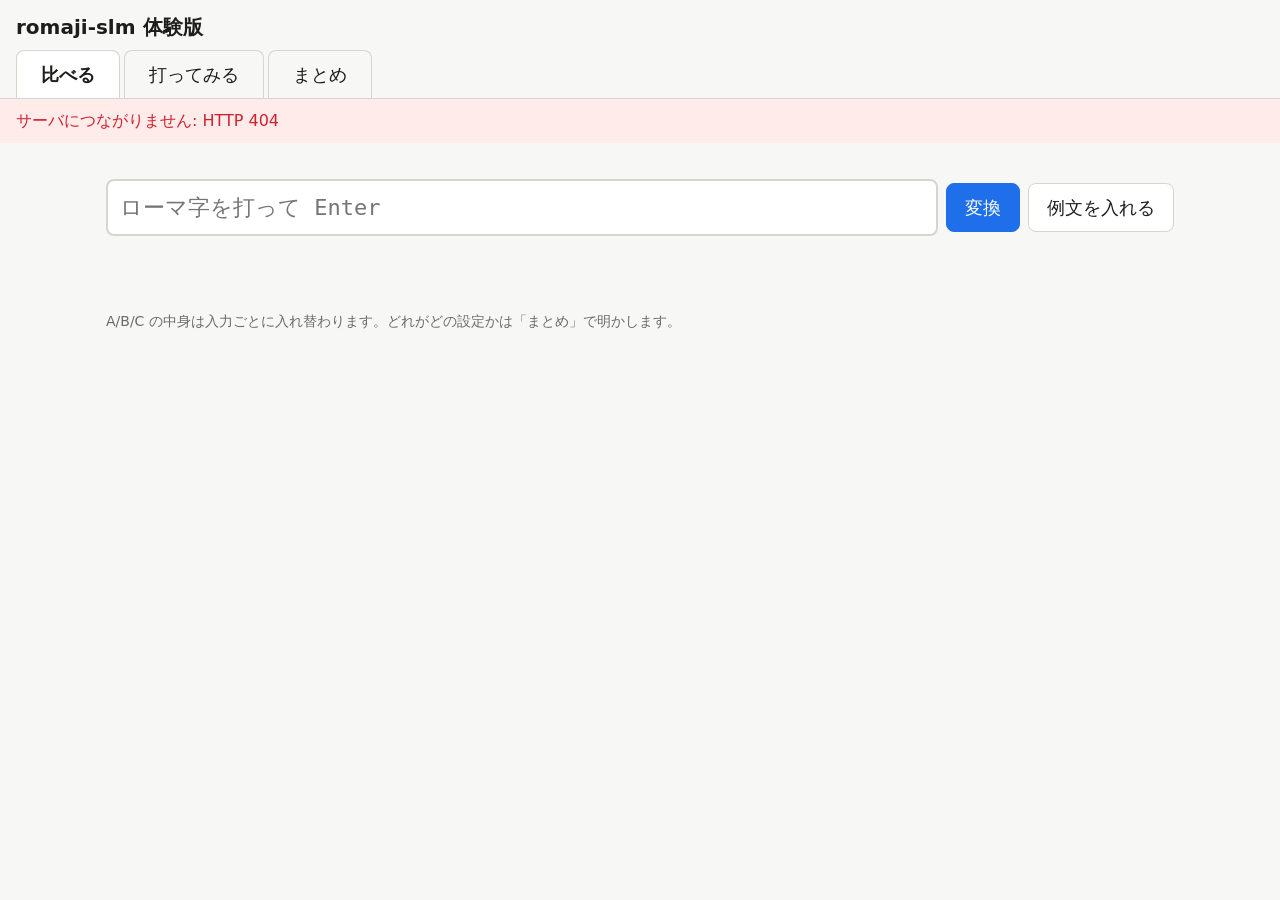
==== trial/static/index.html @ e8fd9b10 "体験版（V0）: 体感評価用のローカル比較ページと配布 zip - trial/server.py: 標準ライブラリだけの HTTP サーバ（127.0.0.1）。info・convert（設定は逐次" ====
<!doctype html>
<html lang="ja">
<head>
<meta charset="utf-8">
<meta name="viewport" content="width=device-width, initial-scale=1">
<title>romaji-slm 体験版</title>
<link rel="icon" href="data:,">
<link rel="stylesheet" href="app.css">
</head>
<body>
<header>
  <h1>romaji-slm 体験版 <small id="version"></small></h1>
  <nav role="tablist">
    <button class="tab active" data-tab="compare" role="tab">比べる</button>
    <button class="tab" data-tab="try" role="tab">打ってみる</button>
    <button class="tab" data-tab="summary" role="tab">まとめ</button>
  </nav>
</header>
<div id="banner" class="banner hidden"></div>

<main>
  <!-- 比べる -->
  <section id="tab-compare" class="panel">
    <div class="row" id="axes"></div>
    <p class="note" id="axis-note"></p>
    <div class="row input-row">
      <input id="cmp-input" type="text" autocomplete="off" spellcheck="false" placeholder="ローマ字を打って Enter">
      <button id="cmp-convert" class="primary">変換</button>
      <button id="cmp-example">例文を入れる</button>
    </div>
    <p class="status" id="cmp-status"></p>
    <div id="cards" class="cards"></div>
    <div class="row center">
      <button id="all-ok" class="big hidden">全部問題ない</button>
    </div>
    <p class="note">A/B/C の中身は入力ごとに入れ替わります。どれがどの設定かは「まとめ」で明かします。</p>
  </section>

  <!-- 打ってみる -->
  <section id="tab-try" class="panel hidden">
    <div class="row" id="singles"></div>
    <div class="row input-row">
      <input id="try-input" type="text" autocomplete="off" spellcheck="false" placeholder="ローマ字を打って Enter">
      <button id="try-convert" class="primary">変換</button>
    </div>
    <p class="status" id="try-status"></p>
    <label class="field-label" for="committed">確定欄（編集できます）</label>
    <textarea id="committed" rows="5"></textarea>
    <div class="row">
      <button id="try-copy">コピー</button>
      <button id="try-reset">文脈をリセット</button>
      <span class="note" id="ctx-view"></span>
    </div>
    <h2>履歴</h2>
    <ol id="history" class="history" reversed></ol>
  </section>

  <!-- まとめ -->
  <section id="tab-summary" class="panel hidden">
    <div class="row">
      <button id="bench-run" class="big primary">自動計測を実行</button>
      <span class="status" id="bench-status"></span>
    </div>
    <progress id="bench-progress" class="hidden" value="0" max="1"></progress>
    <p class="note">終わったら下の枠を「コピー」して、そのまま貼って返してください。</p>
    <textarea id="summary" rows="18" readonly></textarea>
    <div class="row">
      <button id="summary-copy" class="big">コピー</button>
      <button id="summary-refresh">更新</button>
      <span class="status" id="summary-status"></span>
    </div>
  </section>
</main>
<script src="app.js"></script>
</body>
</html>
---- trial/static/app.css ----
:root {
  --bg: #f7f7f5;
  --fg: #1d1d1b;
  --muted: #6b6b66;
  --card: #ffffff;
  --line: #d6d6d0;
  --accent: #1f6feb;
  --accent-fg: #ffffff;
  --good: #1a7f37;
  --bad: #cf222e;
  --bad-bg: #ffebe9;
  --chosen: #dafbe1;
}
@media (prefers-color-scheme: dark) {
  :root {
    --bg: #161616;
    --fg: #e8e8e3;
    --muted: #9a9a93;
    --card: #222220;
    --line: #3a3a36;
    --accent: #4c8dff;
    --accent-fg: #0b0b0b;
    --good: #3fb950;
    --bad: #ff6b6b;
    --bad-bg: #3a1d1d;
    --chosen: #1d3a26;
  }
}
* { box-sizing: border-box; }
body {
  margin: 0;
  background: var(--bg);
  color: var(--fg);
  font-family: "Yu Gothic UI", "Meiryo UI", "Hiragino Sans", "Noto Sans CJK JP", system-ui, sans-serif;
  font-size: 18px;
  line-height: 1.5;
}
header { padding: 12px 16px 0; border-bottom: 1px solid var(--line); }
h1 { font-size: 20px; margin: 0 0 8px; }
h1 small { font-size: 13px; color: var(--muted); font-weight: normal; }
h2 { font-size: 17px; margin: 20px 0 8px; }
nav { display: flex; gap: 4px; }
.tab {
  border: 1px solid var(--line); border-bottom: none; border-radius: 8px 8px 0 0;
  background: transparent; padding: 10px 24px; font-size: 18px;
}
.tab.active { background: var(--card); font-weight: bold; }
main { max-width: 1100px; margin: 0 auto; padding: 16px; }
.hidden { display: none !important; }
.row { display: flex; flex-wrap: wrap; gap: 8px; align-items: center; margin: 10px 0; }
.row.center { justify-content: center; }
button {
  font: inherit; color: var(--fg); background: var(--card);
  border: 1px solid var(--line); border-radius: 8px; padding: 10px 18px; min-height: 48px; cursor: pointer;
}
button:hover { border-color: var(--accent); }
button:disabled { opacity: 0.5; cursor: default; }
button.primary { background: var(--accent); color: var(--accent-fg); border-color: var(--accent); }
button.big { padding: 14px 28px; font-size: 20px; min-height: 60px; }
button.selected { background: var(--accent); color: var(--accent-fg); border-color: var(--accent); }
button.pick.selected { background: var(--good); border-color: var(--good); color: #fff; }
button.fatal.selected { background: var(--bad); border-color: var(--bad); color: #fff; }
.input-row input {
  flex: 1 1 360px; min-width: 0; font: inherit; font-size: 22px; padding: 10px 12px;
  border: 2px solid var(--line); border-radius: 8px; background: var(--card); color: var(--fg);
  font-family: Consolas, "Cascadia Mono", monospace;
}
.input-row input:focus { outline: none; border-color: var(--accent); }
textarea {
  width: 100%; font: inherit; padding: 10px; border: 1px solid var(--line); border-radius: 8px;
  background: var(--card); color: var(--fg);
}
#summary { font-family: Consolas, "Cascadia Mono", "MS Gothic", monospace; font-size: 14px; }
.field-label { display: block; margin-top: 12px; color: var(--muted); font-size: 15px; }
.note { color: var(--muted); font-size: 14px; margin: 4px 0; }
.status { color: var(--muted); font-size: 15px; min-height: 1.5em; }
.status.error { color: var(--bad); }
.banner { padding: 10px 16px; background: #fff3c4; color: #3d3000; font-size: 16px; }
.banner.error { background: var(--bad-bg); color: var(--bad); }
.cards { display: grid; grid-template-columns: repeat(auto-fit, minmax(280px, 1fr)); gap: 12px; margin: 12px 0; }
.card {
  background: var(--card); border: 2px solid var(--line); border-radius: 12px; padding: 14px;
  display: flex; flex-direction: column; gap: 10px;
}
.card.best { border-color: var(--good); background: var(--chosen); }
.card .head { display: flex; justify-content: space-between; align-items: baseline; }
.card .label { font-size: 28px; font-weight: bold; }
.card .ms, .history .ms { color: var(--muted); font-size: 13px; }
.card .out { font-size: 24px; word-break: break-all; min-height: 2em; }
.out.error, .history .error { color: var(--bad); }
.card .err { color: var(--bad); font-size: 13px; }
.card .btns { display: flex; gap: 8px; }
.card .btns button { flex: 1; }
.history { padding-left: 2em; }
.history li { padding: 8px 0; border-bottom: 1px solid var(--line); }
.history .line { display: flex; flex-wrap: wrap; gap: 8px; align-items: center; }
.history .in { color: var(--muted); font-family: Consolas, monospace; font-size: 14px; }
.history .res { font-size: 20px; flex: 1 1 200px; }
.history button { min-height: 40px; padding: 6px 14px; }
progress { width: 100%; height: 20px; }
@media (max-width: 520px) {
  .tab { padding: 10px 12px; white-space: nowrap; }
}
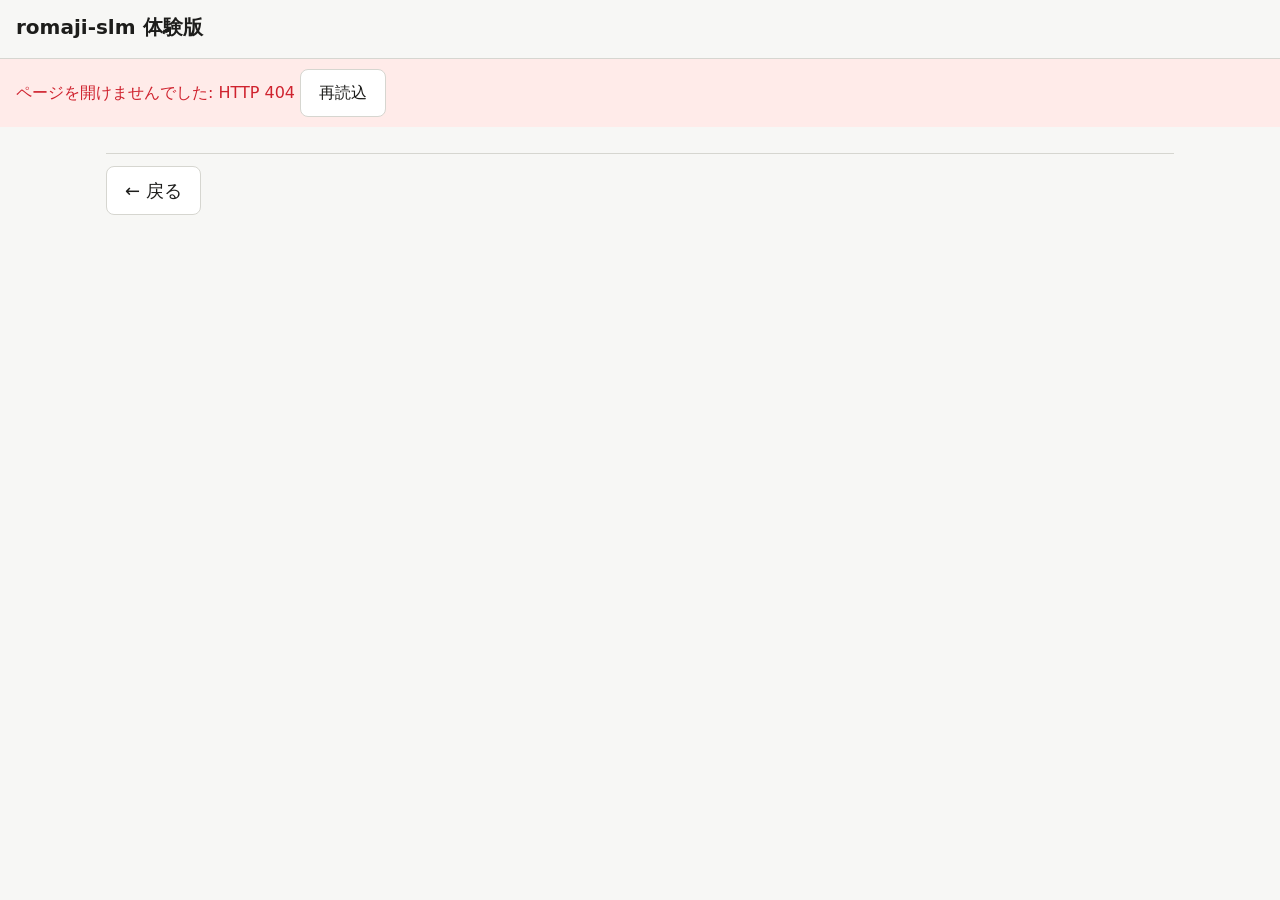
==== commit 4c579648: "体験版 V0.2: 3 タブの比較ページを一本道のステップ式に作り直す - 画面: 準備 → 句読点（例3・カード1）→ 英字（例3・カード2）→ 体感（例2＋任意）→ 計測と結果。最少 19 クリッ" ====
--- a/trial/static/index.html
+++ b/trial/static/index.html
@@ -10,66 +10,80 @@
 <body>
 <header>
   <h1>romaji-slm 体験版 <small id="version"></small></h1>
-  <nav role="tablist">
-    <button class="tab active" data-tab="compare" role="tab">比べる</button>
-    <button class="tab" data-tab="try" role="tab">打ってみる</button>
-    <button class="tab" data-tab="summary" role="tab">まとめ</button>
-  </nav>
+  <ol id="stepper" class="stepper"></ol>
 </header>
 <div id="banner" class="banner hidden"></div>
 
 <main>
-  <!-- 比べる -->
-  <section id="tab-compare" class="panel">
-    <div class="row" id="axes"></div>
-    <p class="note" id="axis-note"></p>
-    <div class="row input-row">
-      <input id="cmp-input" type="text" autocomplete="off" spellcheck="false" placeholder="ローマ字を打って Enter">
-      <button id="cmp-convert" class="primary">変換</button>
-      <button id="cmp-example">例文を入れる</button>
-    </div>
-    <p class="status" id="cmp-status"></p>
-    <div id="cards" class="cards"></div>
-    <div class="row center">
-      <button id="all-ok" class="big hidden">全部問題ない</button>
-    </div>
-    <p class="note">A/B/C の中身は入力ごとに入れ替わります。どれがどの設定かは「まとめ」で明かします。</p>
+  <!-- 0 準備 -->
+  <section id="step-0" class="step hidden">
+    <h2>はじめに</h2>
+    <p>ローマ字かな漢字変換を、画面の順にボタンを押して試します。文字を打つ必要はありません。</p>
+    <ol class="plan">
+      <li>句読点: 例文 3 つの変換結果を見比べて、句読点の形を選ぶ</li>
+      <li>英字: 例文 3 つで、英字の大文字・小文字の整え方を選ぶ</li>
+      <li>体感: 選んだ設定で例文を変換してみる（自分の文も試せます）</li>
+      <li>結果: 自動で短い計測をして、結果をコピーする</li>
+    </ol>
+    <p class="note">選んだ内容は押した時点で保存されます。途中でページを閉じても、もう一度開けば続きからです。</p>
+    <p class="status" id="ready-status">準備中（モデルを読み込んでいます）…</p>
+    <div class="row"><button id="start" class="big primary" disabled>はじめる</button></div>
   </section>
 
-  <!-- 打ってみる -->
-  <section id="tab-try" class="panel hidden">
-    <div class="row" id="singles"></div>
-    <div class="row input-row">
-      <input id="try-input" type="text" autocomplete="off" spellcheck="false" placeholder="ローマ字を打って Enter">
-      <button id="try-convert" class="primary">変換</button>
-    </div>
-    <p class="status" id="try-status"></p>
-    <label class="field-label" for="committed">確定欄（編集できます）</label>
-    <textarea id="committed" rows="5"></textarea>
-    <div class="row">
-      <button id="try-copy">コピー</button>
-      <button id="try-reset">文脈をリセット</button>
-      <span class="note" id="ctx-view"></span>
-    </div>
-    <h2>履歴</h2>
-    <ol id="history" class="history" reversed></ol>
+  <!-- 1 句読点 / 2 英字（中身は app.js が組み立てる） -->
+  <section id="step-1" class="step hidden">
+    <h2>1. 句読点</h2>
+    <p class="lead">句読点を打たずに入力した例文です。「この例を変換」を押し、出てきた案のうち良いほうを選んでください。</p>
+    <div id="cmp-punct" class="examples"></div>
+    <div id="q-punct"></div>
   </section>
 
-  <!-- まとめ -->
-  <section id="tab-summary" class="panel hidden">
-    <div class="row">
-      <button id="bench-run" class="big primary">自動計測を実行</button>
-      <span class="status" id="bench-status"></span>
+  <section id="step-2" class="step hidden">
+    <h2>2. 英字の表記</h2>
+    <p class="lead">英字を含む例文です。「この例を変換」を押し、出てきた案のうち良いものを選んでください。</p>
+    <div id="cmp-en_case" class="examples"></div>
+    <div id="q-en_case"></div>
+  </section>
+
+  <!-- 3 体感 -->
+  <section id="step-3" class="step hidden">
+    <h2>3. 体感</h2>
+    <p class="lead" id="feel-combo"></p>
+    <div id="feel-examples" class="examples"></div>
+    <label class="field-label" for="committed">確定欄（変換した結果がここにたまります）</label>
+    <textarea id="committed" rows="3" readonly></textarea>
+    <div id="feel-more" class="hidden">
+      <p class="note">ここから先は任意です。自分の文を試すなら、ローマ字を打って Enter。</p>
+      <div class="row input-row">
+        <input id="own-input" type="text" autocomplete="off" spellcheck="false" placeholder="自分の文を試す（ローマ字で打って Enter）">
+        <button id="own-convert">変換</button>
+      </div>
+      <div class="row">
+        <button id="try-speed">速度優先（xsmall）でも同じ文を試す</button>
+      </div>
     </div>
-    <progress id="bench-progress" class="hidden" value="0" max="1"></progress>
-    <p class="note">終わったら下の枠を「コピー」して、そのまま貼って返してください。</p>
-    <textarea id="summary" rows="18" readonly></textarea>
-    <div class="row">
-      <button id="summary-copy" class="big">コピー</button>
-      <button id="summary-refresh">更新</button>
-      <span class="status" id="summary-status"></span>
+    <p class="status" id="feel-status"></p>
+    <ol id="feel-history" class="history"></ol>
+    <div id="q-use"></div>
+  </section>
+
+  <!-- 4 計測とコピー -->
+  <section id="step-4" class="step hidden">
+    <h2>4. 計測と結果</h2>
+    <p class="lead" id="measure-lead">短い計測をしています。そのままお待ちください（操作は要りません）。</p>
+    <progress id="measure-progress" value="0" max="1"></progress>
+    <p class="status" id="measure-status"></p>
+    <div id="result-box" class="hidden">
+      <div class="row"><button id="copy" class="big primary">結果をコピー</button><span class="status" id="copy-status"></span></div>
+      <p class="note">コピーしたら、そのまま貼って返してください。終わるときは黒いウィンドウを閉じます。</p>
+      <textarea id="summary" rows="20" readonly></textarea>
     </div>
   </section>
+
+  <nav class="row nav">
+    <button id="back">← 戻る</button>
+    <button id="next" class="hidden">次へ →</button>
+  </nav>
 </main>
 <script src="app.js"></script>
 </body>
--- a/trial/static/app.css
+++ b/trial/static/app.css
@@ -35,16 +35,24 @@
   font-size: 18px;
   line-height: 1.5;
 }
-header { padding: 12px 16px 0; border-bottom: 1px solid var(--line); }
+header { padding: 12px 16px 8px; border-bottom: 1px solid var(--line); }
 h1 { font-size: 20px; margin: 0 0 8px; }
 h1 small { font-size: 13px; color: var(--muted); font-weight: normal; }
-h2 { font-size: 17px; margin: 20px 0 8px; }
-nav { display: flex; gap: 4px; }
-.tab {
-  border: 1px solid var(--line); border-bottom: none; border-radius: 8px 8px 0 0;
-  background: transparent; padding: 10px 24px; font-size: 18px;
-}
-.tab.active { background: var(--card); font-weight: bold; }
+h2 { font-size: 22px; margin: 8px 0 8px; }
+.stepper { display: flex; flex-wrap: wrap; gap: 6px; list-style: none; margin: 0; padding: 0; }
+.stepper li { padding: 4px 12px; border: 1px solid var(--line); border-radius: 999px; font-size: 15px; color: var(--muted); }
+.stepper li.done { color: var(--good); border-color: var(--good); }
+.stepper li.current { background: var(--accent); border-color: var(--accent); color: var(--accent-fg); font-weight: bold; }
+.lead { margin: 4px 0 12px; }
+.plan li { margin: 4px 0; }
+.examples { display: flex; flex-direction: column; gap: 16px; }
+.example { border: 1px solid var(--line); border-radius: 12px; padding: 12px 16px; background: var(--card); }
+.example.done { border-color: var(--good); }
+.ex-head { color: var(--muted); font-size: 15px; }
+.ex-input { font-family: Consolas, "Cascadia Mono", monospace; font-size: 20px; word-break: break-all; margin: 4px 0; }
+.qcard { margin: 20px 0; padding: 16px; border: 2px solid var(--accent); border-radius: 12px; background: var(--card); }
+.qtext { font-size: 20px; font-weight: bold; margin: 0 0 8px; }
+.nav { justify-content: space-between; margin-top: 24px; border-top: 1px solid var(--line); padding-top: 12px; }
 main { max-width: 1100px; margin: 0 auto; padding: 16px; }
 .hidden { display: none !important; }
 .row { display: flex; flex-wrap: wrap; gap: 8px; align-items: center; margin: 10px 0; }
@@ -83,21 +91,18 @@
   display: flex; flex-direction: column; gap: 10px;
 }
 .card.best { border-color: var(--good); background: var(--chosen); }
-.card .head { display: flex; justify-content: space-between; align-items: baseline; }
-.card .label { font-size: 28px; font-weight: bold; }
-.card .ms, .history .ms { color: var(--muted); font-size: 13px; }
+.card .label { font-size: 18px; font-weight: bold; color: var(--muted); }
+.history .ms { color: var(--muted); font-size: 13px; }
 .card .out { font-size: 24px; word-break: break-all; min-height: 2em; }
 .out.error, .history .error { color: var(--bad); }
 .card .err { color: var(--bad); font-size: 13px; }
-.card .btns { display: flex; gap: 8px; }
-.card .btns button { flex: 1; }
 .history { padding-left: 2em; }
 .history li { padding: 8px 0; border-bottom: 1px solid var(--line); }
-.history .line { display: flex; flex-wrap: wrap; gap: 8px; align-items: center; }
+.history li { display: flex; flex-wrap: wrap; gap: 8px; align-items: baseline; }
 .history .in { color: var(--muted); font-family: Consolas, monospace; font-size: 14px; }
 .history .res { font-size: 20px; flex: 1 1 200px; }
-.history button { min-height: 40px; padding: 6px 14px; }
 progress { width: 100%; height: 20px; }
 @media (max-width: 520px) {
-  .tab { padding: 10px 12px; white-space: nowrap; }
+  .stepper li { padding: 2px 8px; font-size: 13px; }
+  button.big { padding: 12px 16px; font-size: 18px; }
 }
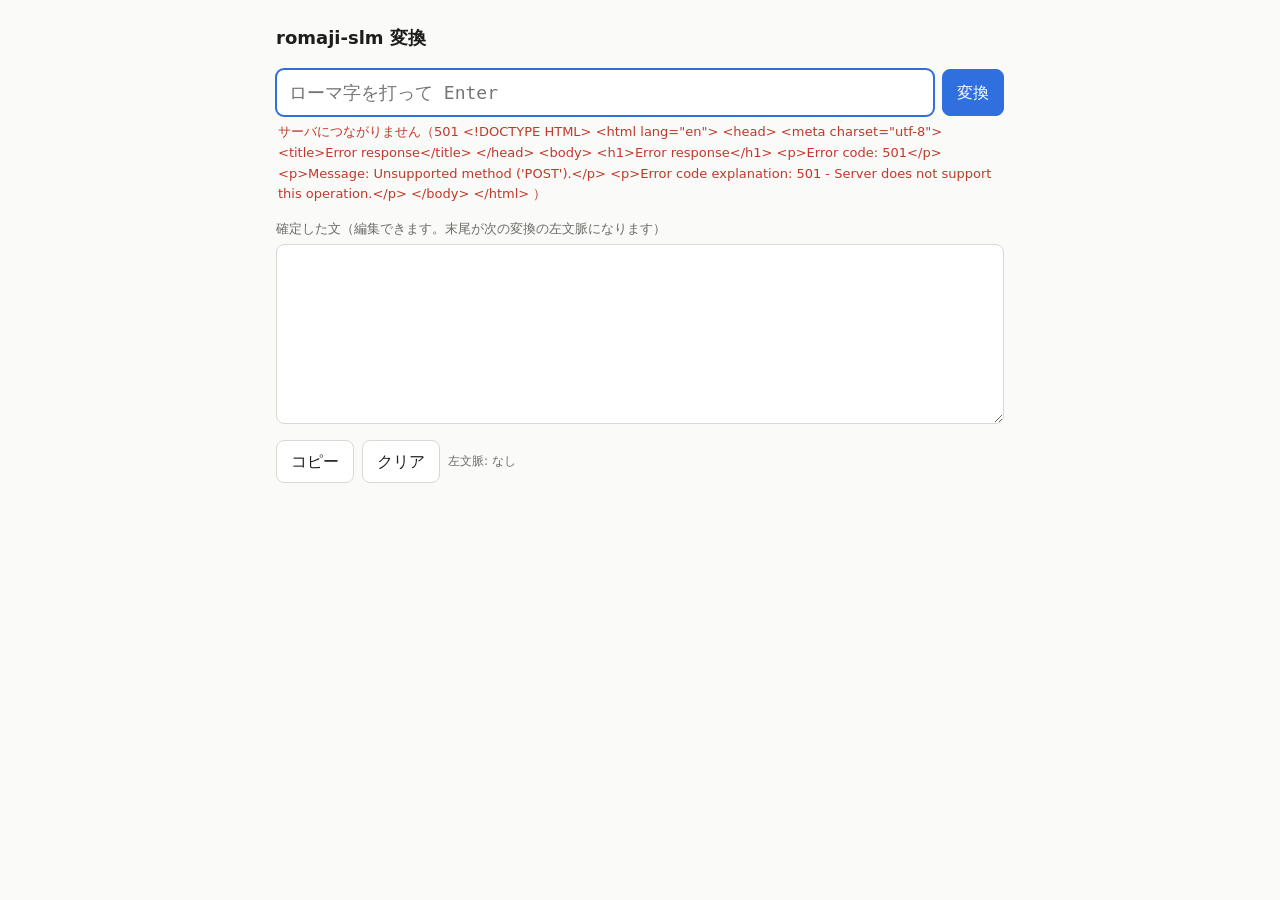
==== commit 29ddbb07: "体験版のトップページを、入力して変換するだけの画面にする（本人の依頼） 設定は本人の選択（small・句読点 B・英字は打ったまま）に固定し、確定欄の末尾 60 字を左文脈にする。 一本道の比較画面は" ====
--- a/trial/static/index.html
+++ b/trial/static/index.html
@@ -3,88 +3,123 @@
 <head>
 <meta charset="utf-8">
 <meta name="viewport" content="width=device-width, initial-scale=1">
-<title>romaji-slm 体験版</title>
+<title>romaji-slm 変換</title>
 <link rel="icon" href="data:,">
-<link rel="stylesheet" href="app.css">
+<style>
+  :root { --bg: #fafaf8; --fg: #1d1d1b; --muted: #6b6b66; --line: #d9d8d2; --accent: #2f6fde; --err: #c0392b; --card: #ffffff; }
+  @media (prefers-color-scheme: dark) {
+    :root { --bg: #1b1b1a; --fg: #ecebe6; --muted: #9c9b95; --line: #3a3a37; --accent: #6d9cf0; --err: #e57367; --card: #242422; }
+  }
+  * { box-sizing: border-box; }
+  body { margin: 0; background: var(--bg); color: var(--fg); font: 16px/1.6 system-ui, "Yu Gothic UI", "Meiryo", sans-serif; }
+  main { max-width: 760px; margin: 0 auto; padding: 24px 16px 48px; }
+  h1 { font-size: 18px; margin: 0 0 16px; }
+  h1 small { color: var(--muted); font-weight: normal; font-size: 12px; margin-left: 6px; }
+  .row { display: flex; gap: 8px; }
+  #in { flex: 1; font: 18px/1.4 ui-monospace, "Cascadia Mono", Consolas, monospace; padding: 10px 12px; border: 1px solid var(--line); border-radius: 8px; background: var(--card); color: var(--fg); }
+  #in:focus { outline: 2px solid var(--accent); outline-offset: -1px; }
+  button { font: inherit; padding: 8px 14px; border: 1px solid var(--line); border-radius: 8px; background: var(--card); color: var(--fg); cursor: pointer; }
+  button.primary { background: var(--accent); border-color: var(--accent); color: #fff; }
+  button:disabled { opacity: .5; cursor: default; }
+  .status { color: var(--muted); font-size: 13px; min-height: 1.6em; margin: 6px 2px 14px; }
+  .status.err { color: var(--err); }
+  label { display: block; color: var(--muted); font-size: 13px; margin-bottom: 4px; }
+  #out { width: 100%; min-height: 180px; font-family: inherit; font-size: 18px; line-height: 1.7; padding: 12px; border: 1px solid var(--line); border-radius: 8px; background: var(--card); color: var(--fg); resize: vertical; }
+  .tools { display: flex; gap: 8px; align-items: center; margin: 8px 0 20px; flex-wrap: wrap; }
+  .tools .note { color: var(--muted); font-size: 12px; }
+  ol#hist { list-style: none; padding: 0; margin: 0; }
+  ol#hist li { border-top: 1px solid var(--line); padding: 8px 2px; }
+  ol#hist .src { color: var(--muted); font: 12px ui-monospace, Consolas, monospace; word-break: break-all; }
+  ol#hist .ms { color: var(--muted); font-size: 12px; margin-left: 8px; }
+  ol#hist .bad { color: var(--err); }
+</style>
 </head>
 <body>
-<header>
-  <h1>romaji-slm 体験版 <small id="version"></small></h1>
-  <ol id="stepper" class="stepper"></ol>
-</header>
-<div id="banner" class="banner hidden"></div>
+<main>
+  <h1>romaji-slm 変換 <small id="ver"></small></h1>
+  <div class="row">
+    <input id="in" autocomplete="off" spellcheck="false" placeholder="ローマ字を打って Enter" autofocus>
+    <button id="go" class="primary">変換</button>
+  </div>
+  <div class="status" id="st">準備中（モデルを読み込んでいます）…</div>
 
-<main>
-  <!-- 0 準備 -->
-  <section id="step-0" class="step hidden">
-    <h2>はじめに</h2>
-    <p>ローマ字かな漢字変換を、画面の順にボタンを押して試します。文字を打つ必要はありません。</p>
-    <ol class="plan">
-      <li>句読点: 例文 3 つの変換結果を見比べて、句読点の形を選ぶ</li>
-      <li>英字: 例文 3 つで、英字の大文字・小文字の整え方を選ぶ</li>
-      <li>体感: 選んだ設定で例文を変換してみる（自分の文も試せます）</li>
-      <li>結果: 自動で短い計測をして、結果をコピーする</li>
-    </ol>
-    <p class="note">選んだ内容は押した時点で保存されます。途中でページを閉じても、もう一度開けば続きからです。</p>
-    <p class="status" id="ready-status">準備中（モデルを読み込んでいます）…</p>
-    <div class="row"><button id="start" class="big primary" disabled>はじめる</button></div>
-  </section>
+  <label for="out">確定した文（編集できます。末尾が次の変換の左文脈になります）</label>
+  <textarea id="out" spellcheck="false"></textarea>
+  <div class="tools">
+    <button id="copy">コピー</button>
+    <button id="clear">クリア</button>
+    <span class="note" id="ctx"></span>
+  </div>
 
-  <!-- 1 句読点 / 2 英字（中身は app.js が組み立てる） -->
-  <section id="step-1" class="step hidden">
-    <h2>1. 句読点</h2>
-    <p class="lead">句読点を打たずに入力した例文です。「この例を変換」を押し、出てきた案のうち良いほうを選んでください。</p>
-    <div id="cmp-punct" class="examples"></div>
-    <div id="q-punct"></div>
-  </section>
+  <ol id="hist"></ol>
+</main>
+<script>
+// 設定は本人の選択（small・句読点を自動で補う・英字は打ったまま。docs/decisions.md「本人の回答」2026-10-15）
+const CONFIG = "small/insert/typed";
+const CTX_CHARS = 60;
+const $ = (id) => document.getElementById(id);
+const inp = $("in"), out = $("out"), st = $("st"), hist = $("hist");
+let busy = false;
 
-  <section id="step-2" class="step hidden">
-    <h2>2. 英字の表記</h2>
-    <p class="lead">英字を含む例文です。「この例を変換」を押し、出てきた案のうち良いものを選んでください。</p>
-    <div id="cmp-en_case" class="examples"></div>
-    <div id="q-en_case"></div>
-  </section>
+function leftContext() { return out.value.slice(-CTX_CHARS); }
+function showCtx() { const c = leftContext(); $("ctx").textContent = c ? `左文脈: …${c.slice(-20)}` : "左文脈: なし"; }
+function status(text, err) { st.textContent = text; st.className = "status" + (err ? " err" : ""); }
 
-  <!-- 3 体感 -->
-  <section id="step-3" class="step hidden">
-    <h2>3. 体感</h2>
-    <p class="lead" id="feel-combo"></p>
-    <div id="feel-examples" class="examples"></div>
-    <label class="field-label" for="committed">確定欄（変換した結果がここにたまります）</label>
-    <textarea id="committed" rows="3" readonly></textarea>
-    <div id="feel-more" class="hidden">
-      <p class="note">ここから先は任意です。自分の文を試すなら、ローマ字を打って Enter。</p>
-      <div class="row input-row">
-        <input id="own-input" type="text" autocomplete="off" spellcheck="false" placeholder="自分の文を試す（ローマ字で打って Enter）">
-        <button id="own-convert">変換</button>
-      </div>
-      <div class="row">
-        <button id="try-speed">速度優先（xsmall）でも同じ文を試す</button>
-      </div>
-    </div>
-    <p class="status" id="feel-status"></p>
-    <ol id="feel-history" class="history"></ol>
-    <div id="q-use"></div>
-  </section>
+async function post(path, body) {
+  const r = await fetch(path, { method: "POST", headers: { "Content-Type": "application/json" }, body: JSON.stringify(body) });
+  if (!r.ok) throw new Error(`${r.status} ${await r.text()}`);
+  return r.json();
+}
 
-  <!-- 4 計測とコピー -->
-  <section id="step-4" class="step hidden">
-    <h2>4. 計測と結果</h2>
-    <p class="lead" id="measure-lead">短い計測をしています。そのままお待ちください（操作は要りません）。</p>
-    <progress id="measure-progress" value="0" max="1"></progress>
-    <p class="status" id="measure-status"></p>
-    <div id="result-box" class="hidden">
-      <div class="row"><button id="copy" class="big primary">結果をコピー</button><span class="status" id="copy-status"></span></div>
-      <p class="note">コピーしたら、そのまま貼って返してください。終わるときは黒いウィンドウを閉じます。</p>
-      <textarea id="summary" rows="20" readonly></textarea>
-    </div>
-  </section>
+async function convert() {
+  const text = inp.value.trim();
+  if (!text || busy) return;
+  busy = true; $("go").disabled = true; status("変換中…");
+  try {
+    const r = await post("/api/convert", { text, left_context: leftContext(), config_ids: [CONFIG] });
+    const res = r.results[0];
+    const li = document.createElement("li");
+    if (res.error) {
+      status(`変換できませんでした（入力はそのまま残しています）: ${res.error}`, true);
+      li.innerHTML = `<span class="bad"></span><span class="ms"></span><div class="src"></div>`;
+      li.querySelector(".bad").textContent = "変換できませんでした";
+    } else {
+      out.value += res.text;
+      out.scrollTop = out.scrollHeight;
+      inp.value = "";
+      status(`${Math.round(res.ms)} ms`);
+      li.innerHTML = `<span class="txt"></span><span class="ms"></span><div class="src"></div>`;
+      li.querySelector(".txt").textContent = res.text;
+    }
+    li.querySelector(".ms").textContent = `${Math.round(res.ms)} ms`;
+    li.querySelector(".src").textContent = text;
+    hist.prepend(li);
+  } catch (e) {
+    status(`サーバにつながりません。黒いウィンドウが開いているか確かめてください（${e.message}）`, true);
+  } finally {
+    busy = false; $("go").disabled = false; showCtx(); inp.focus();
+  }
+}
 
-  <nav class="row nav">
-    <button id="back">← 戻る</button>
-    <button id="next" class="hidden">次へ →</button>
-  </nav>
-</main>
-<script src="app.js"></script>
+inp.addEventListener("keydown", (e) => { if (e.key === "Enter" && !e.isComposing) { e.preventDefault(); convert(); } });
+$("go").addEventListener("click", convert);
+out.addEventListener("input", showCtx);
+$("copy").addEventListener("click", async () => {
+  try { await navigator.clipboard.writeText(out.value); status("コピーしました"); }
+  catch { out.select(); document.execCommand("copy"); status("コピーしました"); }
+});
+$("clear").addEventListener("click", () => { out.value = ""; hist.innerHTML = ""; showCtx(); status(""); inp.focus(); });
+
+(async function init() {
+  showCtx();
+  try {
+    const info = await (await fetch("/api/info")).json();
+    $("ver").textContent = info.version || "";
+  } catch { /* 版の表示は無くてよい */ }
+  // 1 回空回しして、最初の変換の待ちを減らす（サーバ側の読み込みが終わるまで待つ）
+  try { await post("/api/convert", { text: "konnichiha", left_context: "", config_ids: [CONFIG] }); status("準備できました。ローマ字を打って Enter で変換します。"); }
+  catch (e) { status(`サーバにつながりません（${e.message}）`, true); }
+})();
+</script>
 </body>
 </html>
